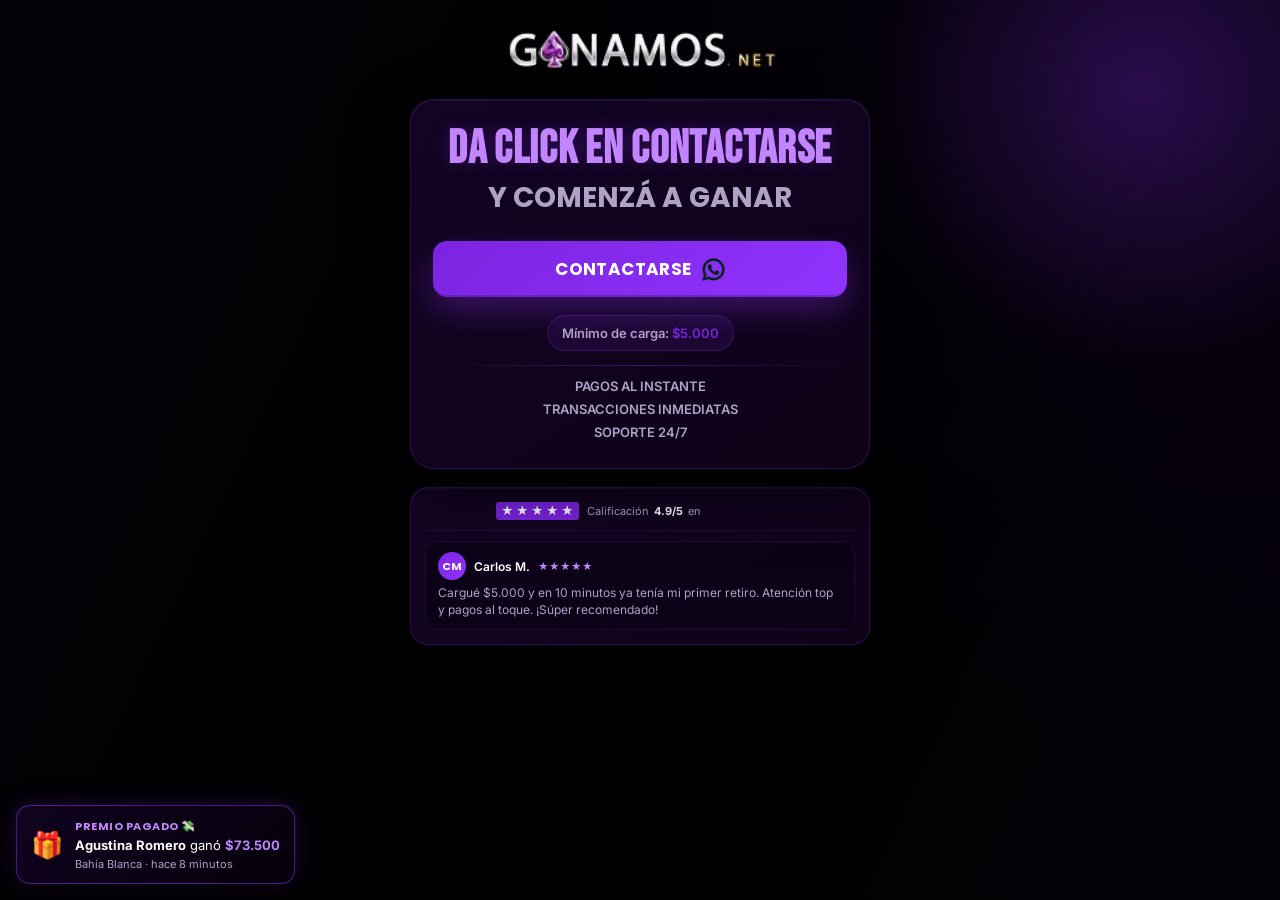
==== landing1/index.html @ b4a12200 "test pixel" ====
<!doctype html>
<html lang="es">
  <head>
    <meta charset="UTF-8" />
    <meta name="viewport" content="width=device-width, initial-scale=1.0" />
    <title>Ganamosnet | Oficial</title>

    <link rel="preconnect" href="https://fonts.googleapis.com" />
    <link rel="preconnect" href="https://fonts.gstatic.com" crossorigin />
    <link
      href="https://fonts.googleapis.com/css2?family=Bebas+Neue&family=Inter:wght@300;400;600&family=Poppins:wght@400;700&display=swap"
      rel="stylesheet"
    />

    <link rel="stylesheet" href="estilo.css" />
    <link
      rel="shortcut icon"
      href="./img/logo_sin_nombre.png"
      type="image/x-icon"
    />

    <script>
      !(function (f, b, e, v, n, t, s) {
        if (f.fbq) return;
        n = f.fbq = function () {
          n.callMethod
            ? n.callMethod.apply(n, arguments)
            : n.queue.push(arguments);
        };
        if (!f._fbq) f._fbq = n;
        n.push = n;
        n.loaded = !0;
        n.version = '2.0';
        n.queue = [];
        t = b.createElement(e);
        t.async = !0;
        t.src = v;
        s = b.getElementsByTagName(e)[0];
        s.parentNode.insertBefore(t, s);
      })(
        window,
        document,
        'script',
        'https://connect.facebook.net/en_US/fbevents.js',
      );
    </script>
  </head>

  <body>
    <div class="bg-glow"></div>

    <main class="container">
      <header class="logo-section">
        <img
          src="./img/logo_con_nombre.png"
          alt="Ganamosnet Logo"
          class="main-logo"
        />
      </header>

      <section class="card">
        <div class="headline">
          <h1>DA CLICK EN CONTACTARSE</h1>
          <h2 class="accent-text">Y COMENZÁ A GANAR</h2>
        </div>

        <div class="form-wrapper">
          <button class="cta-button" id="whatsappButton">
            <span>CONTACTARSE</span>
            <svg
              fill="#052313"
              viewBox="0 0 32 32"
              version="1.1"
              xmlns="http://www.w3.org/2000/svg"
              stroke="#052313"
              width="23"
            >
              <g id="SVGRepo_bgCarrier" stroke-width="0"></g>
              <g
                id="SVGRepo_tracerCarrier"
                stroke-linecap="round"
                stroke-linejoin="round"
              ></g>
              <g id="SVGRepo_iconCarrier">
                <path
                  d="M26.576 5.363c-2.69-2.69-6.406-4.354-10.511-4.354-8.209 0-14.865 6.655-14.865 14.865 0 2.732 0.737 5.291 2.022 7.491l-0.038-0.070-2.109 7.702 7.879-2.067c2.051 1.139 4.498 1.809 7.102 1.809h0.006c8.209-0.003 14.862-6.659 14.862-14.868 0-4.103-1.662-7.817-4.349-10.507l0 0zM16.062 28.228h-0.005c-0 0-0.001 0-0.001 0-2.319 0-4.489-0.64-6.342-1.753l0.056 0.031-0.451-0.267-4.675 1.227 1.247-4.559-0.294-0.467c-1.185-1.862-1.889-4.131-1.889-6.565 0-6.822 5.531-12.353 12.353-12.353s12.353 5.531 12.353 12.353c0 6.822-5.53 12.353-12.353 12.353h-0zM22.838 18.977c-0.371-0.186-2.197-1.083-2.537-1.208-0.341-0.124-0.589-0.185-0.837 0.187-0.246 0.371-0.958 1.207-1.175 1.455-0.216 0.249-0.434 0.279-0.805 0.094-1.15-0.466-2.138-1.087-2.997-1.852l0.010 0.009c-0.799-0.74-1.484-1.587-2.037-2.521l-0.028-0.052c-0.216-0.371-0.023-0.572 0.162-0.757 0.167-0.166 0.372-0.434 0.557-0.65 0.146-0.179 0.271-0.384 0.366-0.604l0.006-0.017c0.043-0.087 0.068-0.188 0.068-0.296 0-0.131-0.037-0.253-0.101-0.357l0.002 0.003c-0.094-0.186-0.836-2.014-1.145-2.758-0.302-0.724-0.609-0.625-0.836-0.637-0.216-0.010-0.464-0.012-0.712-0.012-0.395 0.010-0.746 0.188-0.988 0.463l-0.001 0.002c-0.802 0.761-1.3 1.834-1.3 3.023 0 0.026 0 0.053 0.001 0.079l-0-0.004c0.131 1.467 0.681 2.784 1.527 3.857l-0.012-0.015c1.604 2.379 3.742 4.282 6.251 5.564l0.094 0.043c0.548 0.248 1.25 0.513 1.968 0.74l0.149 0.041c0.442 0.14 0.951 0.221 1.479 0.221 0.303 0 0.601-0.027 0.889-0.078l-0.031 0.004c1.069-0.223 1.956-0.868 2.497-1.749l0.009-0.017c0.165-0.366 0.261-0.793 0.261-1.242 0-0.185-0.016-0.366-0.047-0.542l0.003 0.019c-0.092-0.155-0.34-0.247-0.712-0.434z"
                ></path>
              </g>
            </svg>
          </button>
        </div>

        <div class="features-info">
          <div class="badge">Mínimo de carga: <span>$5.000</span></div>
          <div class="divider"></div>
          <ul class="benefit-list">
            <li>PAGOS AL INSTANTE</li>
            <li>TRANSACCIONES INMEDIATAS</li>
            <li>SOPORTE 24/7</li>
          </ul>
        </div>
      </section>

      <section class="testimonials">
        <div class="trustpilot-header">
          <div class="trustpilot-rating">
            <div class="stars">
              <span class="star">★</span>
              <span class="star">★</span>
              <span class="star">★</span>
              <span class="star">★</span>
              <span class="star">★</span>
            </div>
            <span class="rating-text"
              >Calificación <strong>4.9/5</strong> en</span
            >
            <span
              class="trustpilot-logo"
              role="img"
              aria-label="Trustpilot"
            ></span>
          </div>
        </div>

        <div class="carousel" id="testimonialCarousel">
          <div class="carousel-viewport">
            <div class="carousel-track" id="carouselTrack">
              <article class="testimonial">
                <div class="t-head">
                  <div class="avatar">CM</div>
                  <div class="t-meta">
                    <span class="t-name">Carlos M.</span>
                    <div class="t-stars">★★★★★</div>
                  </div>
                </div>
                <p class="t-text">
                  Cargué $5.000 y en 10 minutos ya tenía mi primer retiro.
                  Atención top y pagos al toque. ¡Súper recomendado!
                </p>
              </article>

              <article class="testimonial">
                <div class="t-head">
                  <div class="avatar">MG</div>
                  <div class="t-meta">
                    <span class="t-name">María G.</span>
                    <div class="t-stars">★★★★★</div>
                  </div>
                </div>
                <p class="t-text">
                  No lo podía creer, mi retiro me llegó en menos de 5 minutos.
                  Soporte 24/7 que de verdad responde. ¡Lo mejor!
                </p>
              </article>

              <article class="testimonial">
                <div class="t-head">
                  <div class="avatar">JP</div>
                  <div class="t-meta">
                    <span class="t-name">Juan P.</span>
                    <div class="t-stars">★★★★★</div>
                  </div>
                </div>
                <p class="t-text">
                  Probé varias plataformas y esta es la más rápida. Saqué
                  $80.000 la semana pasada y todo perfecto.
                </p>
              </article>

              <article class="testimonial">
                <div class="t-head">
                  <div class="avatar">LR</div>
                  <div class="t-meta">
                    <span class="t-name">Lucía R.</span>
                    <div class="t-stars">★★★★★</div>
                  </div>
                </div>
                <p class="t-text">
                  Excelente servicio, los chicos del soporte te guían si sos
                  nuevo. Ya hice 3 retiros sin problemas.
                </p>
              </article>

              <article class="testimonial">
                <div class="t-head">
                  <div class="avatar">FD</div>
                  <div class="t-meta">
                    <span class="t-name">Federico D.</span>
                    <div class="t-stars">★★★★★</div>
                  </div>
                </div>
                <p class="t-text">
                  La mejor plataforma que probé. Cobré $150.000 sin demoras y el
                  soporte me atendió en menos de 1 minuto.
                </p>
              </article>
            </div>
          </div>
        </div>
      </section>
    </main>

    <div class="win-notification" id="winNotification">
      <div class="win-icon">🎁</div>
      <div class="win-body">
        <div class="win-title">Premio PAGADO 💸</div>
        <div class="win-text">
          <strong id="winName">Carlos Pérez</strong> ganó
          <strong class="win-amount" id="winAmount">$45.000</strong>
        </div>
        <div class="win-meta">
          <span id="winCity">Buenos Aires</span> · hace
          <span id="winTime">1 minuto</span>
        </div>
      </div>
    </div>

    <script>
      // ── CONFIG (editar por cajero) ────────────────────────────
      const META_PIXEL_ID = '1735612677600138';
      const API_URL = 'https://app.onlyganamos.app/api/leads';
      // ─────────────────────────────────────────────────────────

      fbq('init', META_PIXEL_ID);
      fbq('track', 'PageView');

      function obtenerCookie(nombre) {
        return document.cookie
          .split('; ')
          .find((c) => c.startsWith(nombre + '='))
          ?.split('=')[1];
      }

      const urlParams = new URLSearchParams(window.location.search);

      const fbclid = urlParams.get('fbclid');
      if (fbclid) {
        const fbc = `fb.1.${Date.now()}.${fbclid}`;
        document.cookie = `_fbc=${fbc}; path=/; max-age=7776000`; // 90 días
      }

      function persistUtmContent(value) {
        if (!value) return;
        try {
          sessionStorage.setItem('utm_content', value);
        } catch {}
        document.cookie = `utm_content=${encodeURIComponent(value)}; path=/; max-age=7776000`;
      }

      function resolveUtmContent() {
        const fromUrl = (urlParams.get('utm_content') || '').trim();
        if (fromUrl) return fromUrl;
        try {
          const fromSession = sessionStorage.getItem('utm_content');
          if (fromSession) return fromSession;
        } catch {}
        const fromCookie = obtenerCookie('utm_content');
        if (fromCookie) {
          try {
            return decodeURIComponent(fromCookie);
          } catch {
            return fromCookie;
          }
        }
        return '';
      }

      persistUtmContent((urlParams.get('utm_content') || '').trim());

      const mensajesAleatorios = () => [
        `¡Hola! Vi el anuncio y quiero crear un usuario.`,
        `Hola, quiero empezar a jugar. ¿Me pasan mi usuario?`,
        `Hola, vengo por el anuncio para pedir mi cuenta.`,
        `Hola, ¡díganme cómo cargar!`,
        `Hola. Quiero un usuario`,
        `Hola, vi el anuncio y me interesa.`,
        `Hola. Quiero mi usuario para empezar hoy.`,
        `Hola. Vengo del anuncio y quiero empezar a jugar.`,
        `Hola, ¡quiero mi usuario ahora!`,
        `Hola, ¿me pueden dar información para comenzar?`,
      ];

      async function guardarLeadsYObtenerCodigoYNumero(fbc, fbp, adCode) {
        const url = adCode
          ? `${API_URL}?utm_content=${encodeURIComponent(adCode)}`
          : API_URL;
        const payload = {
          fbc,
          fbp,
          userAgent: navigator.userAgent,
          metaPixelId: META_PIXEL_ID,
        };
        if (adCode) payload.adCode = adCode;
        const response = await fetch(url, {
          method: 'POST',
          headers: { 'Content-Type': 'application/json' },
          body: JSON.stringify(payload),
        });

        if (response.status !== 201) {
          throw new Error(`Lead create failed: ${response.status}`);
        }

        const data = await response.json();
        return { code: data.code, number: data.number };
      }

      // ── Testimonials carousel (auto, sin controles) ─────────
      (function () {
        const track = document.getElementById('carouselTrack');
        if (!track) return;
        const total = track.querySelectorAll('.testimonial').length;
        let idx = 0;
        setInterval(() => {
          idx = (idx + 1) % total;
          track.style.transform = `translateX(-${idx * 100}%)`;
        }, 4000);
      })();

      // ── Win notifications (popup cada 3s) ───────────────────
      const winners = [
        { name: 'Carlos Pérez', city: 'Buenos Aires', amount: 45000 },
        { name: 'María Gómez', city: 'Córdoba', amount: 78500 },
        { name: 'Juan Rodríguez', city: 'Rosario', amount: 32000 },
        { name: 'Lucía Fernández', city: 'Mendoza', amount: 120000 },
        { name: 'Diego Sosa', city: 'La Plata', amount: 56000 },
        { name: 'Sofía Martínez', city: 'Mar del Plata', amount: 98000 },
        { name: 'Martín López', city: 'Tucumán', amount: 41500 },
        { name: 'Camila Ruiz', city: 'Salta', amount: 67000 },
        { name: 'Federico Díaz', city: 'Neuquén', amount: 152000 },
        { name: 'Valentina Torres', city: 'Santa Fe', amount: 38000 },
        { name: 'Nicolás Acosta', city: 'San Juan', amount: 84000 },
        { name: 'Agustina Romero', city: 'Bahía Blanca', amount: 73500 },
        { name: 'Matías Suárez', city: 'Corrientes', amount: 51000 },
        { name: 'Florencia Vega', city: 'Resistencia', amount: 60000 },
        { name: 'Bruno Castro', city: 'Posadas', amount: 105000 },
      ];

      const winNotif = document.getElementById('winNotification');
      const winNameEl = document.getElementById('winName');
      const winAmountEl = document.getElementById('winAmount');
      const winCityEl = document.getElementById('winCity');
      const winTimeEl = document.getElementById('winTime');

      const formatARS = (n) =>
        '$' + n.toLocaleString('es-AR', { maximumFractionDigits: 0 });

      const timeAgo = () => {
        const opts = [
          'unos segundos',
          '1 minuto',
          '2 minutos',
          '3 minutos',
          '5 minutos',
          '8 minutos',
          '12 minutos',
        ];
        return opts[Math.floor(Math.random() * opts.length)];
      };

      let winIdx = 0;
      const shuffled = [...winners].sort(() => Math.random() - 0.5);

      function showNextWin() {
        const w = shuffled[winIdx % shuffled.length];
        winIdx++;
        winNameEl.textContent = w.name;
        winAmountEl.textContent = formatARS(w.amount);
        winCityEl.textContent = w.city;
        winTimeEl.textContent = timeAgo();
        winNotif.classList.add('show');
        setTimeout(() => winNotif.classList.remove('show'), 2600);
      }

      setTimeout(showNextWin, 1500);
      setInterval(showNextWin, 5000);

      const whatsappButton = document.getElementById('whatsappButton');

      if (whatsappButton) {
        whatsappButton.addEventListener('click', async function () {
          try {
            const fbp = obtenerCookie('_fbp') ?? null;
            const fbc = obtenerCookie('_fbc') ?? null;
            const adCode = resolveUtmContent();

            const { code, number } = await guardarLeadsYObtenerCodigoYNumero(
              fbc,
              fbp,
              adCode,
            );

            const opciones = mensajesAleatorios();
            const mensajeBase =
              opciones[Math.floor(Math.random() * opciones.length)];
            const mensaje = code
              ? `${mensajeBase} CODIGO:${code}`
              : mensajeBase;

            window.open(
              `https://wa.me/${number}?text=${encodeURIComponent(mensaje)}`,
              '_blank',
            );
          } catch (err) {
            console.error('Lead create failed', err);
            alert(
              'No pudimos conectarte en este momento. Por favor, intentá de nuevo en unos segundos.',
            );
          }
        });
      }
    </script>
  </body>
</html>
---- landing1/estilo.css ----
:root {
  --bg-a: #000000;
  --bg-b: #080012;
  --surface-1: #0f031a;
  --surface-2: #140526;
  --stroke: rgba(145, 51, 255, 0.22);
  --purple-700: #7b24e0;
  --purple-600: #9133ff;
  --purple-500: #c285ff;
  --purple-300: #e0c2ff;
  --text-900: #ffffff;
  --text-700: #b0a2c7;
  --white: #ffffff;
}

* {
  margin: 0;
  padding: 0;
  box-sizing: border-box;
}

body {
  min-height: 100vh;
  display: flex;
  justify-content: center;
  align-items: center;
  padding: 24px;
  position: relative;
  overflow: hidden;
  background: radial-gradient(circle at top right,
      var(--bg-b),
      var(--bg-a) 52%);
  font-family: 'Inter', sans-serif;
  color: var(--text-900);
}

body::before {
  content: '';
  position: fixed;
  inset: 0;
  background: linear-gradient(115deg,
      rgba(145, 51, 255, 0.04),
      transparent 36%,
      transparent 64%,
      rgba(145, 51, 255, 0.03));
  pointer-events: none;
}

.bg-glow {
  position: fixed;
  inset: auto;
  width: 560px;
  height: 560px;
  border-radius: 50%;
  background: radial-gradient(circle, rgba(145, 51, 255, 0.25), transparent 70%);
  top: -190px;
  right: -140px;
  pointer-events: none;
}

.container {
  width: min(100%, 460px);
  position: relative;
  z-index: 2;
}

.logo-section {
  text-align: center;
  margin-bottom: 20px;
}

.main-logo {
  width: min(74vw, 280px);
  height: auto;
}

.card {
  background: linear-gradient(145deg,
      rgba(20, 5, 38, 0.9),
      rgba(15, 3, 26, 0.94));
  border: 1px solid var(--stroke);
  border-radius: 24px;
  box-shadow:
    0 24px 60px rgba(0, 0, 0, 0.5),
    inset 0 1px 0 rgba(255, 255, 255, 0.04);
  backdrop-filter: blur(6px);
  padding: 28px 22px;
}

.headline {
  text-align: center;
  margin-bottom: 22px;
}

.headline h1 {
  font-family: 'Bebas Neue', sans-serif;
  font-size: clamp(34px, 7vw, 46px);
  line-height: 0.95;
  letter-spacing: 0.7px;
  color: var(--purple-500);
  text-shadow: 0 0 18px rgba(145, 51, 255, 0.28);
}

.accent-text {
  margin-top: 6px;
  font-family: 'Poppins', sans-serif;
  font-size: clamp(20px, 4.7vw, 28px);
  color: var(--text-700);
}

.form-wrapper {
  display: grid;
  gap: 14px;
}

.input-group {
  width: 100%;
}

.modern-input {
  width: 100%;
  height: 52px;
  border-radius: 14px;
  border: 1px solid rgba(145, 51, 255, 0.22);
  background: rgba(10, 2, 20, 0.9);
  padding: 0 14px;
  font-size: 15px;
  color: var(--text-900);
  outline: none;
  transition:
    border-color 0.2s ease,
    box-shadow 0.2s ease,
    background-color 0.2s ease;
}

.modern-input:focus {
  border-color: var(--purple-500);
  background: rgba(15, 3, 30, 0.98);
  box-shadow: 0 0 0 4px rgba(145, 51, 255, 0.16);
}

.modern-input::placeholder {
  color: #6a5a80;
}

.cta-button {
  width: 100%;
  min-height: 56px;
  border: none;
  border-radius: 14px;
  background: linear-gradient(140deg, var(--purple-700), var(--purple-600));
  color: #ffffff;
  font-family: 'Poppins', sans-serif;
  font-weight: 700;
  font-size: 17px;
  letter-spacing: 0.4px;
  cursor: pointer;
  display: inline-flex;
  justify-content: center;
  align-items: center;
  gap: 10px;
  box-shadow:
    0 14px 30px rgba(145, 51, 255, 0.3),
    inset 0 -2px 0 rgba(0, 0, 0, 0.18);
  transition:
    transform 0.18s ease,
    box-shadow 0.18s ease,
    filter 0.18s ease;
  animation: pulse 1.8s infinite;
}

.cta-button:hover {
  transform: translateY(-1px);
  filter: brightness(1.06);
  box-shadow:
    0 18px 32px rgba(145, 51, 255, 0.34),
    0 0 22px rgba(145, 51, 255, 0.2);
}

.cta-button:active {
  transform: translateY(1px);
}

.wa-icon {
  width: 22px;
  height: 22px;
  object-fit: contain;
}

.features-info {
  margin-top: 18px;
  text-align: center;
}

.badge {
  display: inline-block;
  padding: 9px 14px;
  border-radius: 999px;
  font-size: 13px;
  font-weight: 600;
  color: var(--text-700);
  background: rgba(145, 51, 255, 0.1);
  border: 1px solid rgba(145, 51, 255, 0.22);
}

.badge span {
  color: var(--purple-700);
}

.divider {
  width: 100%;
  height: 1px;
  background: linear-gradient(90deg,
      transparent,
      rgba(145, 51, 255, 0.38),
      transparent);
  margin: 14px 0 12px;
}

.benefit-list {
  list-style: none;
  display: grid;
  gap: 7px;
  font-size: 13px;
  font-weight: 600;
  color: var(--text-700);
}

@keyframes pulse {

  0%,
  100% {
    transform: scale(1);
  }

  50% {
    transform: scale(1.02);
  }
}

@media (max-width: 480px) {
  body {
    padding: 14px;
  }

  .card {
    border-radius: 20px;
    padding: 24px 16px;
  }
}

/* ────────── Testimonials / Trustpilot ────────── */

body {
  align-items: flex-start;
  overflow-y: auto;
  overflow-x: hidden;
}

.testimonials {
  margin-top: 18px;
  background: linear-gradient(145deg,
      rgba(20, 5, 38, 0.9),
      rgba(15, 3, 26, 0.94));
  border: 1px solid var(--stroke);
  border-radius: 18px;
  box-shadow:
    0 24px 60px rgba(0, 0, 0, 0.5),
    inset 0 1px 0 rgba(255, 255, 255, 0.04);
  padding: 14px 14px;
}

.trustpilot-header {
  text-align: center;
  padding-bottom: 10px;
  border-bottom: 1px solid rgba(145, 51, 255, 0.14);
  margin-bottom: 10px;
}

.trustpilot-rating {
  display: flex;
  flex-wrap: wrap;
  align-items: center;
  justify-content: center;
  gap: 6px 8px;
}

.rating-label {
  font-family: 'Poppins', sans-serif;
  font-weight: 700;
  font-size: 14px;
  color: var(--purple-500);
  letter-spacing: 0.4px;
}

.stars {
  display: inline-flex;
  gap: 2px;
  background: #7b24e0;
  padding: 3px 5px;
  border-radius: 3px;
}

.stars .star {
  color: #ffffff;
  font-size: 12px;
  line-height: 1;
}

.rating-text {
  font-size: 11px;
  color: var(--text-700);
  display: inline-flex;
  align-items: center;
  gap: 5px;
}

.rating-text strong {
  color: var(--text-900);
}

.trustpilot-logo {
  display: inline-block;
  width: 76px;
  height: 18px;
  background-color: #ffffff;
  -webkit-mask: url('./img/trustpilot_logo.svg') no-repeat center / contain;
  mask: url('./img/trustpilot_logo.svg') no-repeat center / contain;
}

/* Carousel */
.carousel-viewport {
  overflow: hidden;
  border-radius: 12px;
}

.carousel-track {
  display: flex;
  transition: transform 0.45s cubic-bezier(0.22, 1, 0.36, 1);
  will-change: transform;
}

.testimonial {
  flex: 0 0 100%;
  width: 100%;
  background: rgba(10, 2, 20, 0.6);
  border: 1px solid rgba(145, 51, 255, 0.14);
  border-radius: 12px;
  padding: 10px 12px;
}

.t-head {
  display: flex;
  align-items: center;
  gap: 8px;
  margin-bottom: 5px;
}

.avatar {
  width: 28px;
  height: 28px;
  border-radius: 50%;
  background: linear-gradient(140deg, var(--purple-700), var(--purple-600));
  color: #ffffff;
  font-family: 'Poppins', sans-serif;
  font-weight: 700;
  font-size: 11px;
  display: flex;
  align-items: center;
  justify-content: center;
  flex-shrink: 0;
}

.t-meta {
  display: flex;
  align-items: center;
  gap: 8px;
}

.t-name {
  font-weight: 600;
  font-size: 12px;
  color: var(--text-900);
}

.t-stars {
  color: #c285ff;
  font-size: 10px;
  letter-spacing: 1px;
}

.t-text {
  font-size: 12px;
  line-height: 1.4;
  color: var(--text-700);
}

/* ────────── Win Notification (popup) ────────── */

.win-notification {
  position: fixed;
  left: 16px;
  bottom: 16px;
  z-index: 50;
  display: flex;
  align-items: center;
  gap: 12px;
  background-color: #05010a;
  background-image: linear-gradient(140deg, #100320, #05010a);
  border: 1px solid rgba(145, 51, 255, 0.5);
  border-radius: 14px;
  padding: 12px 14px;
  box-shadow:
    0 18px 36px rgba(0, 0, 0, 0.7),
    0 0 22px rgba(145, 51, 255, 0.25);
  max-width: 300px;
  transform: translateX(-120%);
  opacity: 0;
  transition:
    transform 0.45s cubic-bezier(0.22, 1, 0.36, 1),
    opacity 0.45s ease;
  pointer-events: none;
}

.win-notification.show {
  transform: translateX(0);
  opacity: 1;
}

.win-icon {
  font-size: 26px;
  flex-shrink: 0;
}

.win-body {
  display: flex;
  flex-direction: column;
  gap: 2px;
  min-width: 0;
}

.win-title {
  font-family: 'Poppins', sans-serif;
  font-size: 11px;
  font-weight: 700;
  color: var(--purple-500);
  letter-spacing: 0.5px;
  text-transform: uppercase;
}

.win-text {
  font-size: 13px;
  color: var(--text-900);
  line-height: 1.3;
}

.win-amount {
  color: var(--purple-500);
}

.win-meta {
  font-size: 11px;
  color: var(--text-700);
  margin-top: 1px;
}

@media (max-width: 480px) {
  .win-notification {
    left: 10px;
    right: 10px;
    bottom: 10px;
    max-width: none;
  }
}
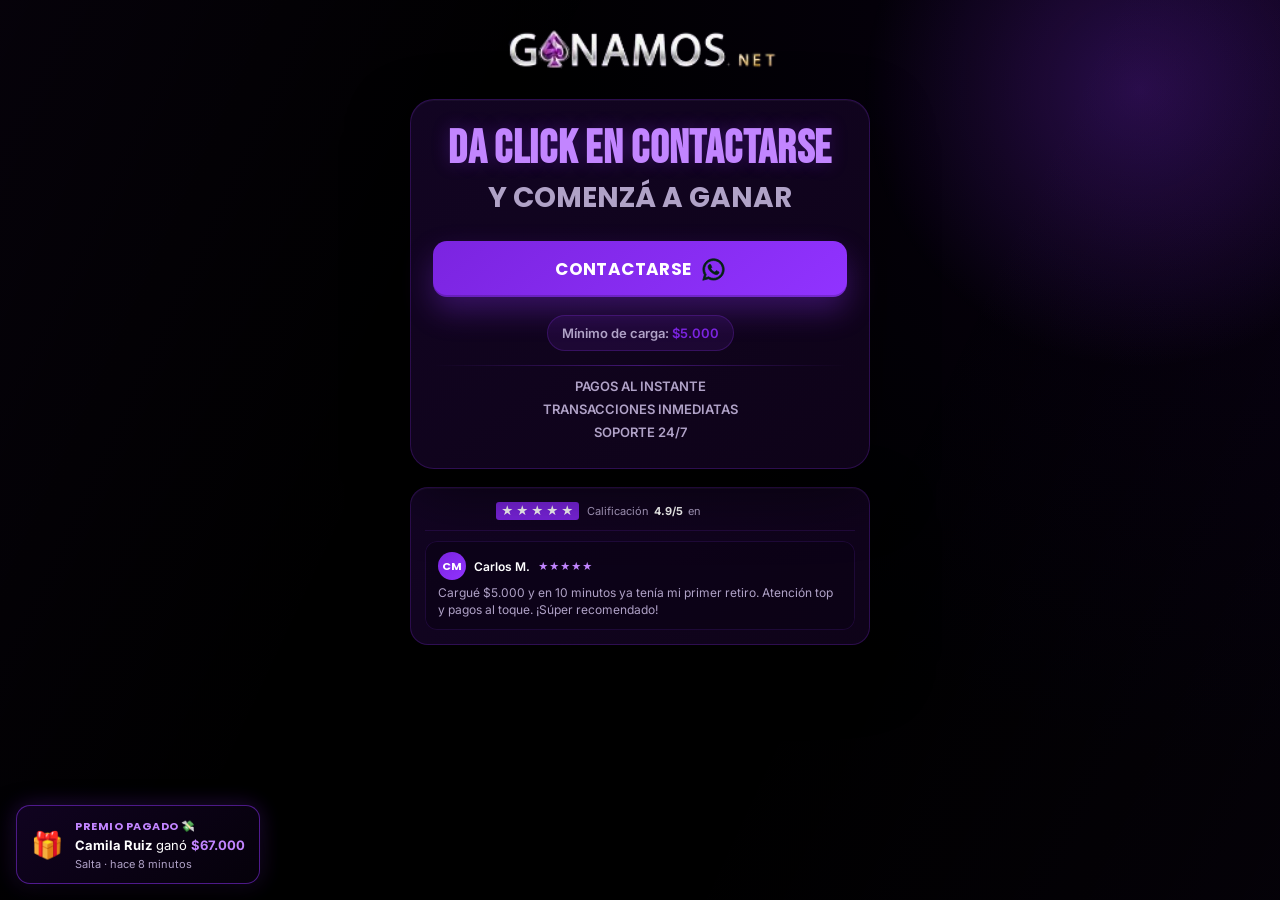
==== commit 5ee8e8a5: "test other api" ====
--- a/landing1/index.html
+++ b/landing1/index.html
@@ -217,8 +217,8 @@
 
     <script>
       // ── CONFIG (editar por cajero) ────────────────────────────
-      const META_PIXEL_ID = '1735612677600138';
-      const API_URL = 'https://app.onlyganamos.app/api/leads';
+      const META_PIXEL_ID = '1796271057718301';
+      const API_URL = 'https://app.onlylemon.app/api/leads';
       // ─────────────────────────────────────────────────────────
 
       fbq('init', META_PIXEL_ID);
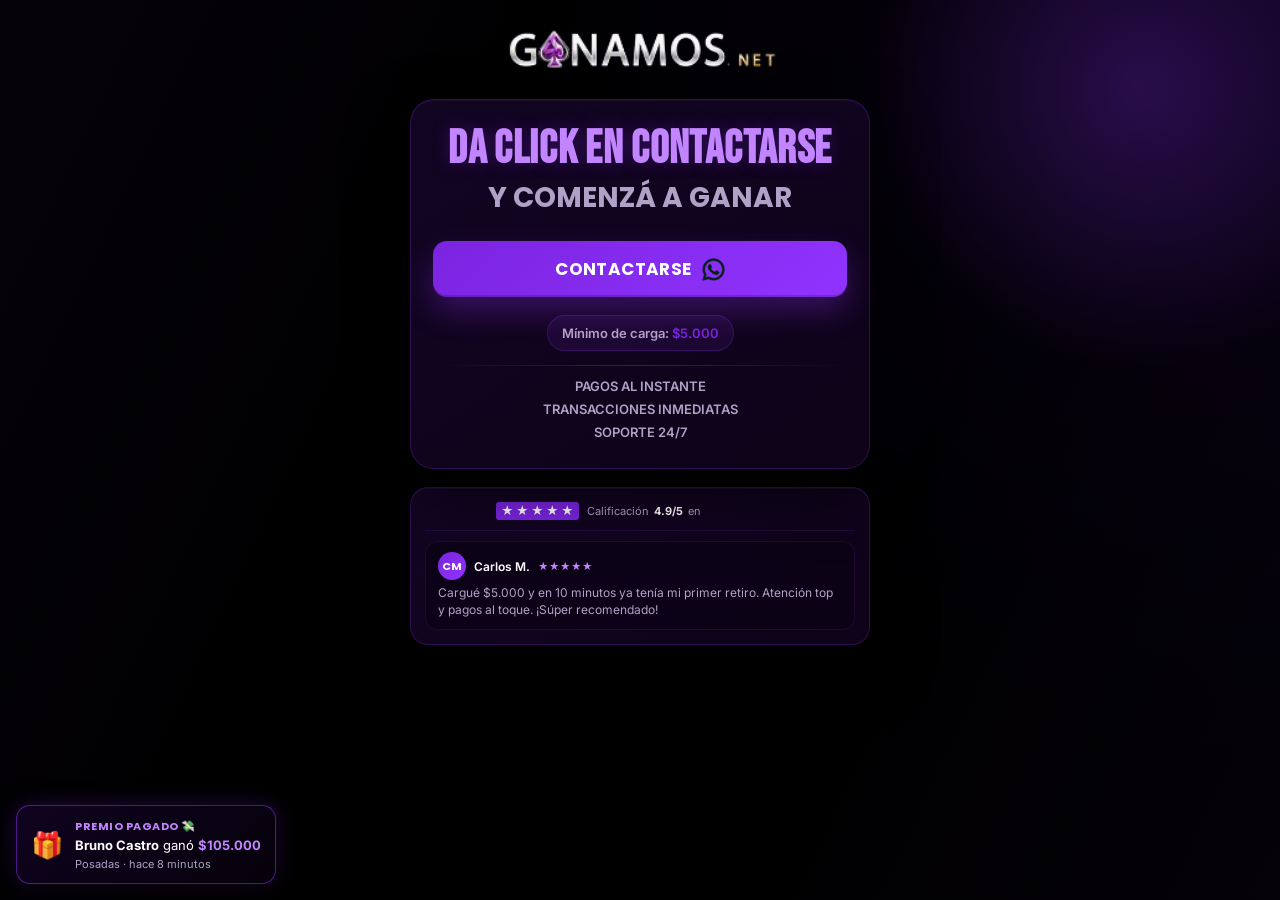
==== commit 60540718: "test correct api" ====
--- a/landing1/index.html
+++ b/landing1/index.html
@@ -218,7 +218,7 @@
     <script>
       // ── CONFIG (editar por cajero) ────────────────────────────
       const META_PIXEL_ID = '1796271057718301';
-      const API_URL = 'https://app.onlylemon.app/api/leads';
+      const API_URL = 'https://app.onlyganamos.app/api/leads';
       // ─────────────────────────────────────────────────────────
 
       fbq('init', META_PIXEL_ID);
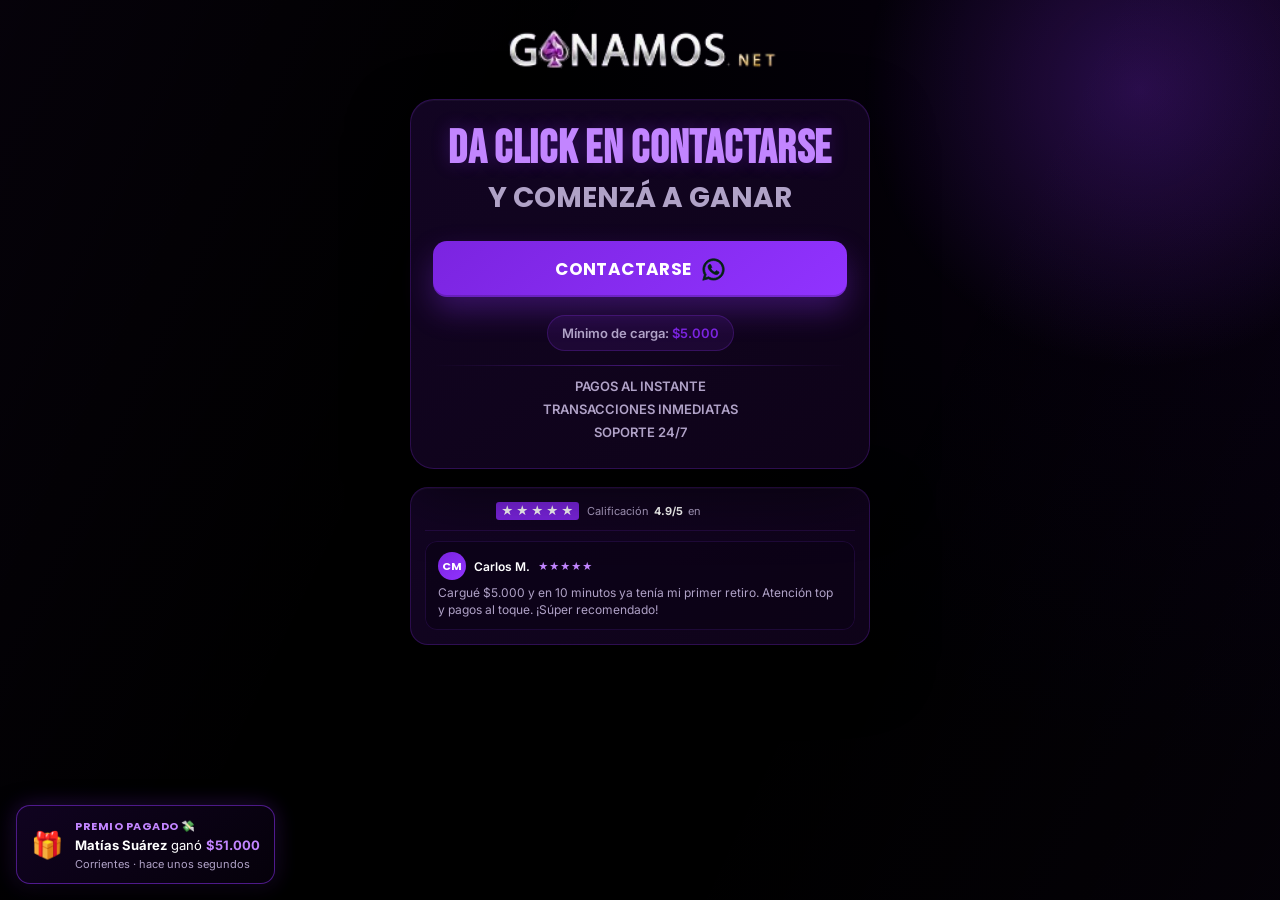
==== commit 9091f9ce: "Update index.html" ====
--- a/landing1/index.html
+++ b/landing1/index.html
@@ -217,7 +217,7 @@
 
     <script>
       // ── CONFIG (editar por cajero) ────────────────────────────
-      const META_PIXEL_ID = '1796271057718301';
+      const META_PIXEL_ID = '914944794808930';
       const API_URL = 'https://app.onlyganamos.app/api/leads';
       // ─────────────────────────────────────────────────────────
 
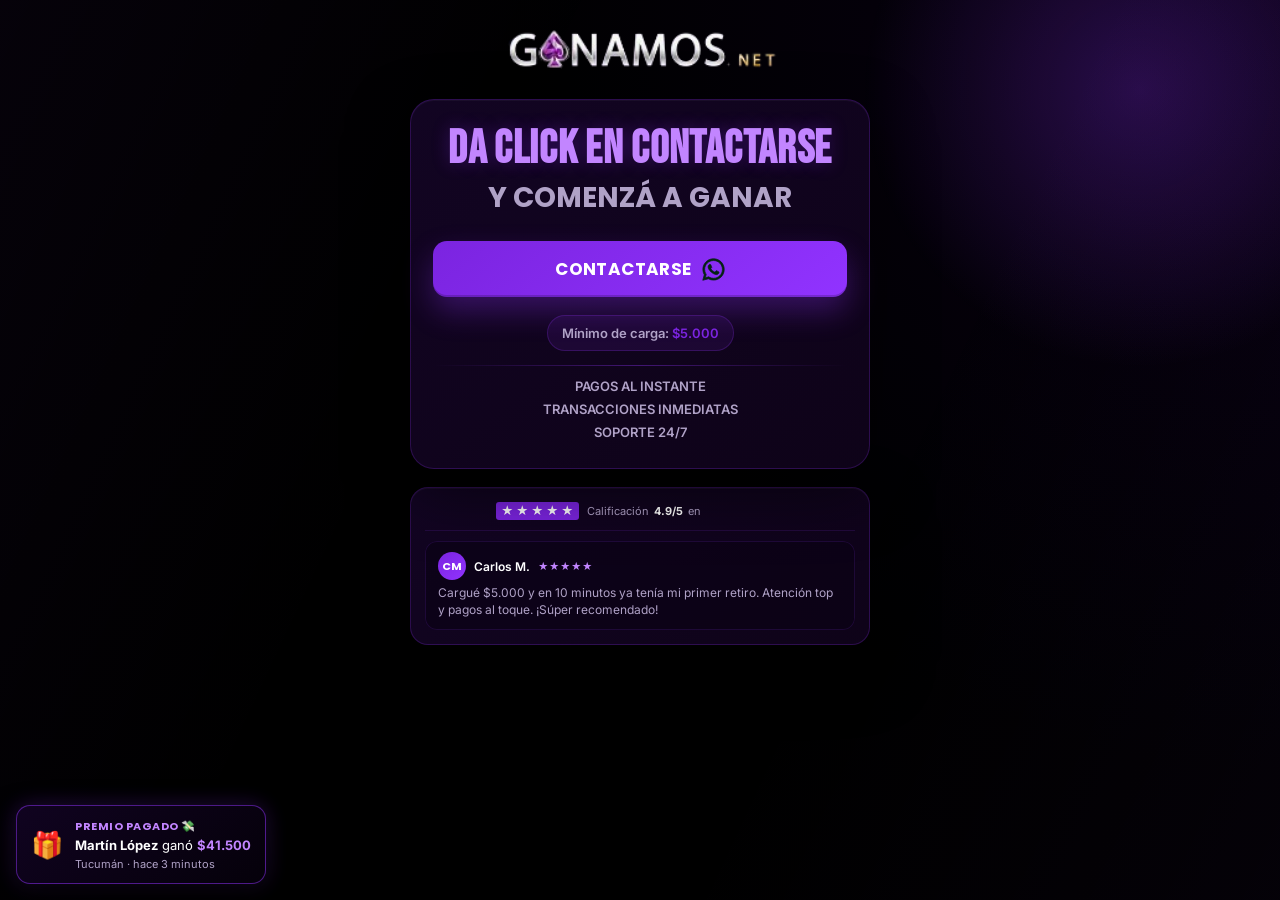
==== commit 81ee618f: "Update META_PIXEL_ID in landing1/index.html" ====
--- a/landing1/index.html
+++ b/landing1/index.html
@@ -217,7 +217,7 @@
 
     <script>
       // ── CONFIG (editar por cajero) ────────────────────────────
-      const META_PIXEL_ID = '914944794808930';
+      const META_PIXEL_ID = '1353391920222603';
       const API_URL = 'https://app.onlyganamos.app/api/leads';
       // ─────────────────────────────────────────────────────────
 
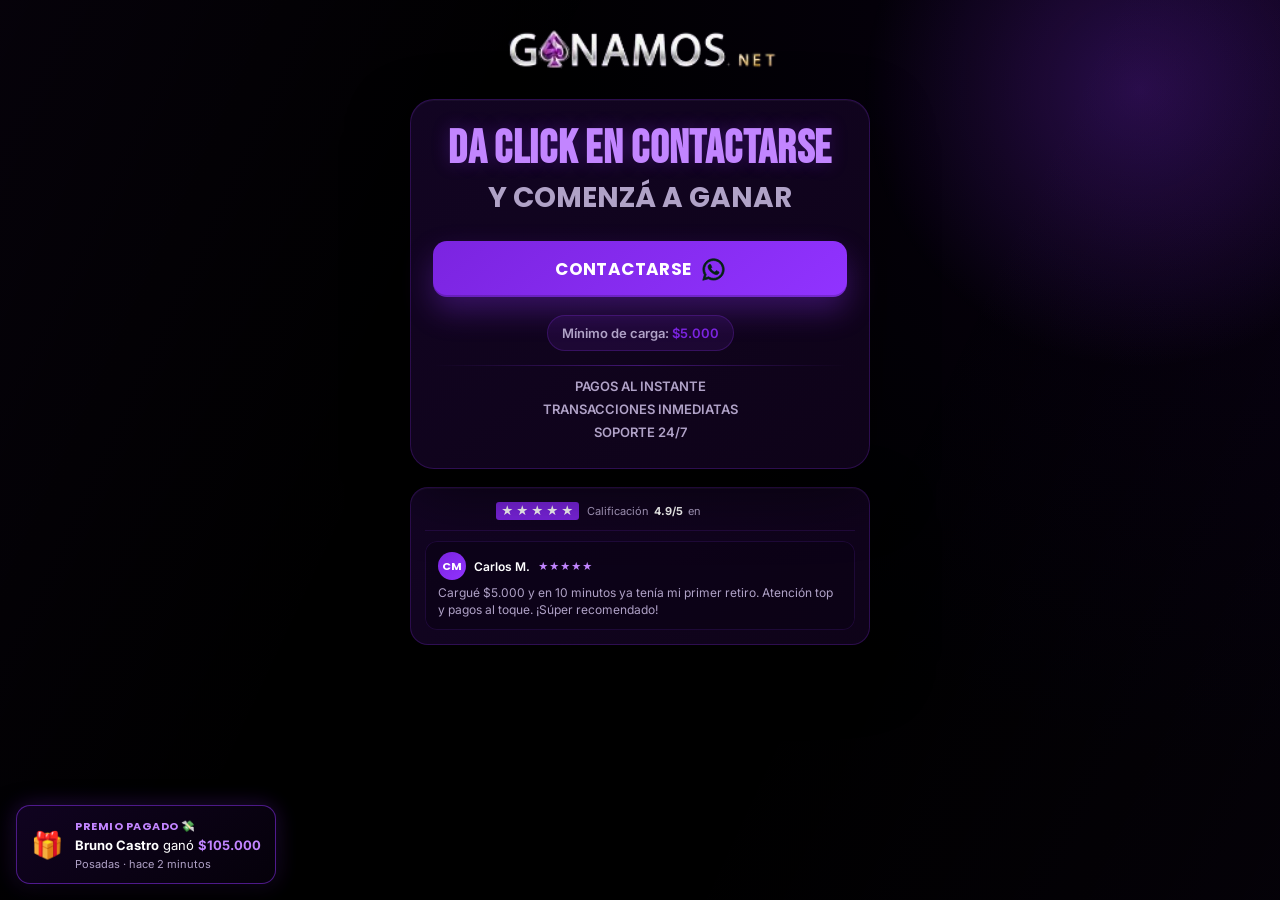
==== commit 19dae6ba: "Update index.html" ====
--- a/landing1/index.html
+++ b/landing1/index.html
@@ -65,7 +65,7 @@
         </div>
 
         <div class="form-wrapper">
-          <button class="cta-button" id="whatsappButton">
+          <button class="cta-button" id="whatsappButton" data-cta>
             <span>CONTACTARSE</span>
             <svg
               fill="#052313"
@@ -410,5 +410,6 @@
         });
       }
     </script>
+    <script src="https://app.onlyganamos.app/embed/68a97e17-6115-414e-9783-39abcc8bafbd.js" data-cta-mode="boton-flotante" async></script>
   </body>
 </html>
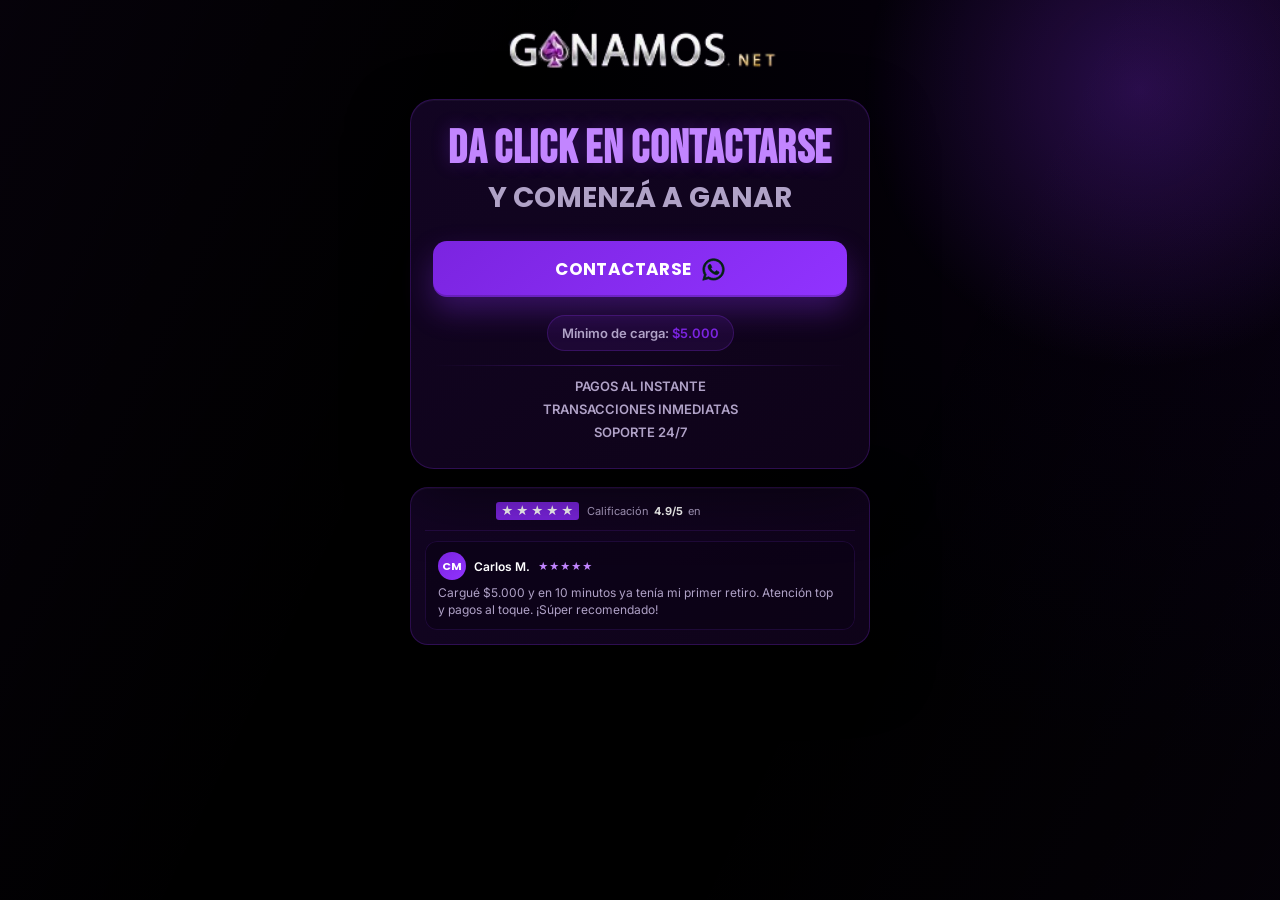
==== commit cf849699: "change to only logic button" ====
--- a/landing1/index.html
+++ b/landing1/index.html
@@ -216,95 +216,6 @@
     </div>
 
     <script>
-      // ── CONFIG (editar por cajero) ────────────────────────────
-      const META_PIXEL_ID = '1353391920222603';
-      const API_URL = 'https://app.onlyganamos.app/api/leads';
-      // ─────────────────────────────────────────────────────────
-
-      fbq('init', META_PIXEL_ID);
-      fbq('track', 'PageView');
-
-      function obtenerCookie(nombre) {
-        return document.cookie
-          .split('; ')
-          .find((c) => c.startsWith(nombre + '='))
-          ?.split('=')[1];
-      }
-
-      const urlParams = new URLSearchParams(window.location.search);
-
-      const fbclid = urlParams.get('fbclid');
-      if (fbclid) {
-        const fbc = `fb.1.${Date.now()}.${fbclid}`;
-        document.cookie = `_fbc=${fbc}; path=/; max-age=7776000`; // 90 días
-      }
-
-      function persistUtmContent(value) {
-        if (!value) return;
-        try {
-          sessionStorage.setItem('utm_content', value);
-        } catch {}
-        document.cookie = `utm_content=${encodeURIComponent(value)}; path=/; max-age=7776000`;
-      }
-
-      function resolveUtmContent() {
-        const fromUrl = (urlParams.get('utm_content') || '').trim();
-        if (fromUrl) return fromUrl;
-        try {
-          const fromSession = sessionStorage.getItem('utm_content');
-          if (fromSession) return fromSession;
-        } catch {}
-        const fromCookie = obtenerCookie('utm_content');
-        if (fromCookie) {
-          try {
-            return decodeURIComponent(fromCookie);
-          } catch {
-            return fromCookie;
-          }
-        }
-        return '';
-      }
-
-      persistUtmContent((urlParams.get('utm_content') || '').trim());
-
-      const mensajesAleatorios = () => [
-        `¡Hola! Vi el anuncio y quiero crear un usuario.`,
-        `Hola, quiero empezar a jugar. ¿Me pasan mi usuario?`,
-        `Hola, vengo por el anuncio para pedir mi cuenta.`,
-        `Hola, ¡díganme cómo cargar!`,
-        `Hola. Quiero un usuario`,
-        `Hola, vi el anuncio y me interesa.`,
-        `Hola. Quiero mi usuario para empezar hoy.`,
-        `Hola. Vengo del anuncio y quiero empezar a jugar.`,
-        `Hola, ¡quiero mi usuario ahora!`,
-        `Hola, ¿me pueden dar información para comenzar?`,
-      ];
-
-      async function guardarLeadsYObtenerCodigoYNumero(fbc, fbp, adCode) {
-        const url = adCode
-          ? `${API_URL}?utm_content=${encodeURIComponent(adCode)}`
-          : API_URL;
-        const payload = {
-          fbc,
-          fbp,
-          userAgent: navigator.userAgent,
-          metaPixelId: META_PIXEL_ID,
-        };
-        if (adCode) payload.adCode = adCode;
-        const response = await fetch(url, {
-          method: 'POST',
-          headers: { 'Content-Type': 'application/json' },
-          body: JSON.stringify(payload),
-        });
-
-        if (response.status !== 201) {
-          throw new Error(`Lead create failed: ${response.status}`);
-        }
-
-        const data = await response.json();
-        return { code: data.code, number: data.number };
-      }
-
       // ── Testimonials carousel (auto, sin controles) ─────────
       (function () {
         const track = document.getElementById('carouselTrack');
@@ -374,42 +285,7 @@
 
       setTimeout(showNextWin, 1500);
       setInterval(showNextWin, 5000);
-
-      const whatsappButton = document.getElementById('whatsappButton');
-
-      if (whatsappButton) {
-        whatsappButton.addEventListener('click', async function () {
-          try {
-            const fbp = obtenerCookie('_fbp') ?? null;
-            const fbc = obtenerCookie('_fbc') ?? null;
-            const adCode = resolveUtmContent();
-
-            const { code, number } = await guardarLeadsYObtenerCodigoYNumero(
-              fbc,
-              fbp,
-              adCode,
-            );
-
-            const opciones = mensajesAleatorios();
-            const mensajeBase =
-              opciones[Math.floor(Math.random() * opciones.length)];
-            const mensaje = code
-              ? `${mensajeBase} CODIGO:${code}`
-              : mensajeBase;
-
-            window.open(
-              `https://wa.me/${number}?text=${encodeURIComponent(mensaje)}`,
-              '_blank',
-            );
-          } catch (err) {
-            console.error('Lead create failed', err);
-            alert(
-              'No pudimos conectarte en este momento. Por favor, intentá de nuevo en unos segundos.',
-            );
-          }
-        });
-      }
     </script>
-    <script src="https://app.onlyganamos.app/embed/68a97e17-6115-414e-9783-39abcc8bafbd.js" data-cta-mode="boton-flotante" async></script>
+    <script src="https://app.onlyganamos.app/embed/68a97e17-6115-414e-9783-39abcc8bafbd.js" data-cta-mode="solo-logica" async></script>
   </body>
 </html>
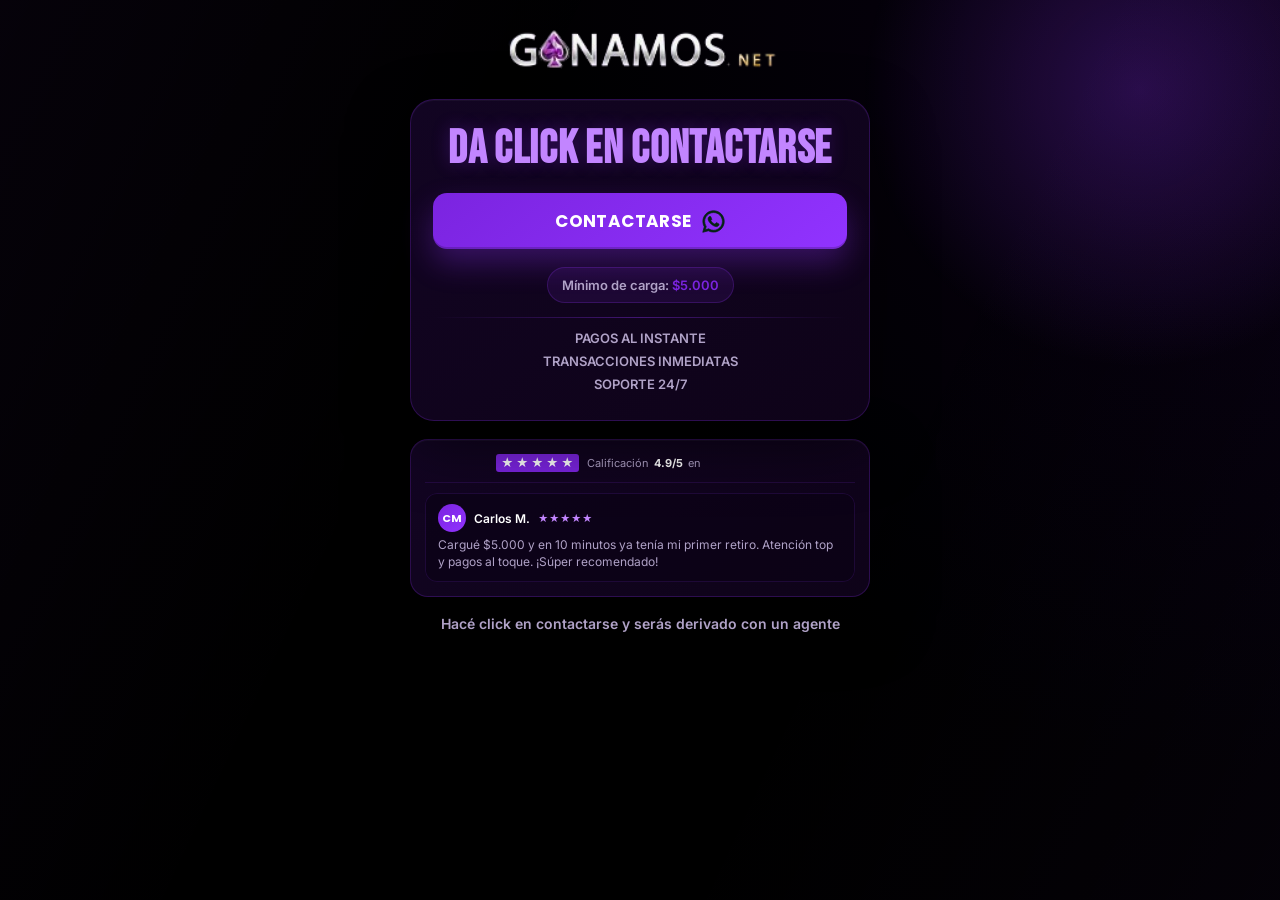
==== commit 190ea41f: "feat(landings): drop subtitle and add agent handoff note" ====
--- a/landing1/index.html
+++ b/landing1/index.html
@@ -61,7 +61,6 @@
       <section class="card">
         <div class="headline">
           <h1>DA CLICK EN CONTACTARSE</h1>
-          <h2 class="accent-text">Y COMENZÁ A GANAR</h2>
         </div>
 
         <div class="form-wrapper">
@@ -198,6 +197,10 @@
           </div>
         </div>
       </section>
+
+      <p class="agent-note">
+        Hacé click en contactarse y serás derivado con un agente
+      </p>
     </main>
 
     <div class="win-notification" id="winNotification">
--- a/landing1/estilo.css
+++ b/landing1/estilo.css
@@ -471,4 +471,11 @@
     bottom: 10px;
     max-width: none;
   }
-}+}
+.agent-note {
+  margin-top: 18px;
+  text-align: center;
+  font-size: 14px;
+  font-weight: 600;
+  color: var(--text-700);
+}
